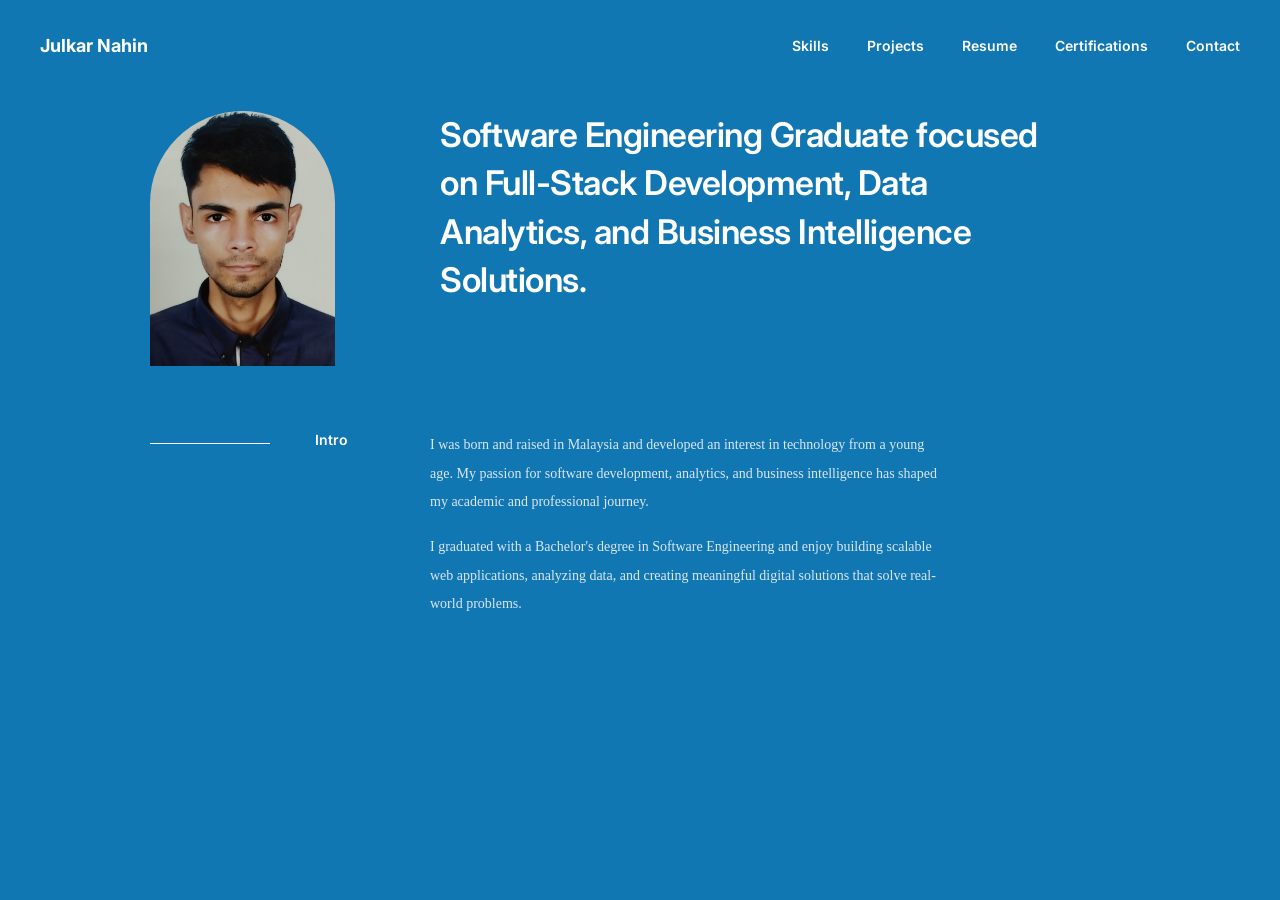
==== index.html @ d0664382 "Initial commit - Portfolio website" ====
<!DOCTYPE html>
<html lang="en">

<head>
    <meta charset="UTF-8">
    <meta name="viewport" content="width=device-width, initial-scale=1.0">
    <title>Julkar Nahin</title>

    <link rel="stylesheet" href="style.css">
</head>

<body>

<div class="wrapper">

    <header>

        <div class="logo">
            Julkar Nahin
        </div>

        <nav>
            <a href="skills.html">Skills</a>
            <a href="projects.html">Projects</a>
            <a href="resume.html">Resume</a>
            <a href="certifications.html">Certifications</a>
            <a href="contact.html">Contact</a>
        </nav>

    </header>

    <main>

        <section class="hero">

            <div class="hero-image">
                <img src="images/profile.jpg" alt="Julkar Nahin">
            </div>

            <div class="hero-text">

                <h1>
                    Software Engineering Graduate focused on Full-Stack Development, Data Analytics, and Business Intelligence Solutions.
                </h1>

            </div>

        </section>

        <section class="intro">

            <div class="line"></div>

            <div class="intro-title">
                Intro
            </div>

            <div class="intro-text">

                <p>
                    I was born and raised in Malaysia and developed an interest in technology from a young age. My passion for software development, analytics, and business intelligence has shaped my academic and professional journey.
                </p>

                <p>
                    I graduated with a Bachelor's degree in Software Engineering and enjoy building scalable web applications, analyzing data, and creating meaningful digital solutions that solve real-world problems.
                </p>

            </div>

        </section>

    </main>

</div>

</body>
</html>
---- style.css ----
@import url('https://fonts.googleapis.com/css2?family=Inter:wght@300;400;500;600;700&display=swap');

*{
    margin:0;
    padding:0;
    box-sizing:border-box;
}

html,
body{
    width:100%;
    height:100%;
}

body{
    background:#1177B3;
    color:#ffffff;
    font-family:'Inter',sans-serif;
    overflow-x:hidden;
}

a{
    text-decoration:none;
    color:white;
}

/* =========================
   WRAPPER
========================= */

.wrapper{
    width:100%;
    max-width:1400px;
    margin:0 auto;
    padding:35px 40px;
    min-height:100vh;
}

/* =========================
   HEADER
========================= */

header{
    display:flex;
    justify-content:space-between;
    align-items:center;
}

.logo{
    font-size:18px;
    font-weight:700;
}

nav{
    display:flex;
    gap:38px;
}

nav a{
    font-size:14px;
    font-weight:600;
}

/* =========================
   HERO SECTION
========================= */

.hero{

    margin-top:55px;

    display:grid;

    grid-template-columns:
    200px
    620px;

    column-gap:90px;

    align-items:start;

    margin-left:110px;
}

.hero-image{

    width:185px;
    height:255px;

    overflow:hidden;

    border-radius:95px 95px 0 0;
}

.hero-image img{

    width:100%;
    height:100%;

    object-fit:cover;
}

.hero-text{

    width:620px;
}

.hero-text h1{

    font-size:34px;
    font-weight:600;

    line-height:1.42;

    letter-spacing:-0.5px;
}

/* =========================
   INTRO SECTION
========================= */

.intro{

    margin-top:65px;

    display:grid;

    grid-template-columns:
    120px
    70px
    520px;

    gap:45px;

    margin-left:110px;
}

.line{

    width:120px;
    height:1px;

    background:white;

    margin-top:12px;
}

.intro-title{

    font-size:14px;
    font-weight:600;
}

.intro-text{

    width:520px;
}

.intro-text p{

    font-family:Georgia, serif;

    font-size:14px;

    line-height:2.05;

    color:#dbe6ef;

    margin-bottom:16px;
}

/* =========================
   TABLET
========================= */

@media(max-width:1100px){

    .hero{
        margin-left:0;
        grid-template-columns:1fr;
        gap:30px;
    }

    .intro{
        margin-left:0;
        grid-template-columns:1fr;
        gap:20px;
    }

    .hero-text,
    .intro-text{
        width:100%;
    }
}

/* =========================
   MOBILE
========================= */

@media(max-width:768px){

    .wrapper{
        padding:20px;
    }

    header{
        flex-direction:column;
        gap:20px;
    }

    nav{
        flex-wrap:wrap;
        justify-content:center;
        gap:15px;
    }

    .hero-image{
        width:180px;
        height:240px;
    }

    .hero-text h1{
        font-size:28px;
        line-height:1.4;
    }

    .intro-text p{
        font-size:15px;
        line-height:1.8;
    }
}
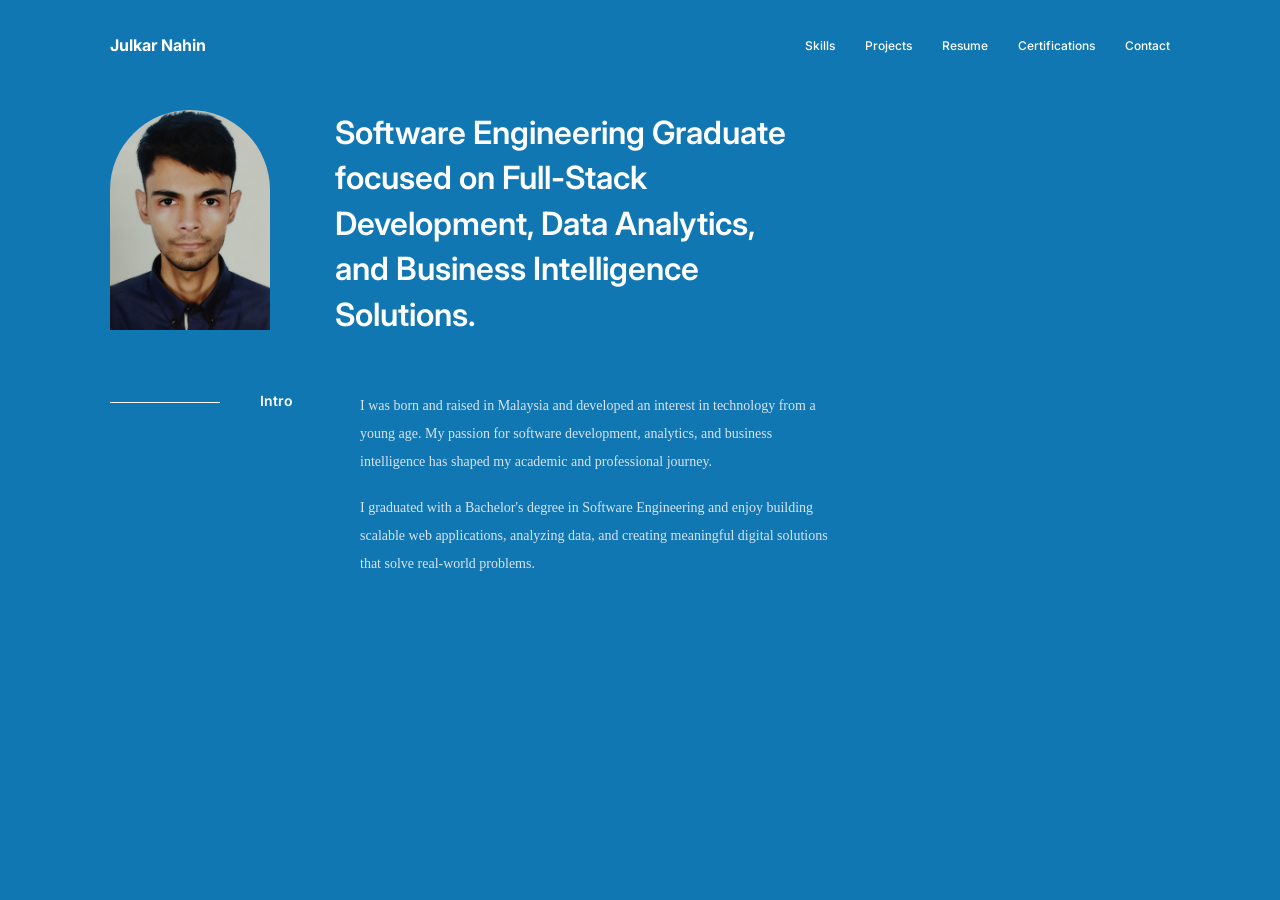
==== commit 5475511c: "Initial commit - Portfolio website" ====
--- a/index.html
+++ b/index.html
@@ -11,67 +11,76 @@
 
 <body>
 
-<div class="wrapper">
+    <div class="wrapper">
 
-    <header>
+        <header>
 
-        <div class="logo">
-            Julkar Nahin
-        </div>
-
-        <nav>
-            <a href="skills.html">Skills</a>
-            <a href="projects.html">Projects</a>
-            <a href="resume.html">Resume</a>
-            <a href="certifications.html">Certifications</a>
-            <a href="contact.html">Contact</a>
-        </nav>
-
-    </header>
-
-    <main>
-
-        <section class="hero">
-
-            <div class="hero-image">
-                <img src="images/profile.jpg" alt="Julkar Nahin">
+            <div class="logo">
+                Julkar Nahin
             </div>
 
-            <div class="hero-text">
+            <nav>
+                <a href="skills.html">Skills</a>
+                <a href="projects.html">Projects</a>
+                <a href="resume.html">Resume</a>
+                <a href="certifications.html">Certifications</a>
+                <a href="contact.html">Contact</a>
+            </nav>
 
-                <h1>
-                    Software Engineering Graduate focused on Full-Stack Development, Data Analytics, and Business Intelligence Solutions.
-                </h1>
+        </header>
 
-            </div>
+        <main>
 
-        </section>
+            <section class="hero">
 
-        <section class="intro">
+                <div class="hero-image">
+                    <img src="images/profile.jpg" alt="Julkar Nahin">
+                </div>
 
-            <div class="line"></div>
+                <div class="hero-text">
 
-            <div class="intro-title">
-                Intro
-            </div>
+                    <h1>
+                        Software Engineering Graduate<br>
+                        focused on Full-Stack<br>
+                        Development, Data Analytics,<br>
+                        and Business Intelligence<br>
+                        Solutions.
+                    </h1>
 
-            <div class="intro-text">
+                </div>
 
-                <p>
-                    I was born and raised in Malaysia and developed an interest in technology from a young age. My passion for software development, analytics, and business intelligence has shaped my academic and professional journey.
-                </p>
+            </section>
 
-                <p>
-                    I graduated with a Bachelor's degree in Software Engineering and enjoy building scalable web applications, analyzing data, and creating meaningful digital solutions that solve real-world problems.
-                </p>
+            <section class="intro">
 
-            </div>
+                <div class="line"></div>
 
-        </section>
+                <div class="intro-title">
+                    Intro
+                </div>
 
-    </main>
+                <div class="intro-text">
 
-</div>
+                    <p>
+                        I was born and raised in Malaysia and developed an interest in technology from a young age.
+                        My passion for software development, analytics, and business intelligence has shaped my
+                        academic and professional journey.
+                    </p>
+
+                    <p>
+                        I graduated with a Bachelor's degree in Software Engineering and enjoy building scalable web
+                        applications, analyzing data, and creating meaningful digital solutions that solve real-world
+                        problems.
+                    </p>
+
+                </div>
+
+            </section>
+
+        </main>
+
+    </div>
 
 </body>
+
 </html>
--- a/style.css
+++ b/style.css
@@ -6,17 +6,11 @@
     box-sizing:border-box;
 }
 
-html,
-body{
-    width:100%;
-    height:100%;
-}
-
 body{
     background:#1177B3;
-    color:#ffffff;
+    color:white;
     font-family:'Inter',sans-serif;
-    overflow-x:hidden;
+    min-height:100vh;
 }
 
 a{
@@ -25,15 +19,14 @@
 }
 
 /* =========================
-   WRAPPER
+   CONTAINER
 ========================= */
 
 .wrapper{
     width:100%;
-    max-width:1400px;
+    max-width:1100px;
     margin:0 auto;
-    padding:35px 40px;
-    min-height:100vh;
+    padding:35px 20px;
 }
 
 /* =========================
@@ -47,22 +40,22 @@
 }
 
 .logo{
-    font-size:18px;
+    font-size:16px;
     font-weight:700;
 }
 
 nav{
     display:flex;
-    gap:38px;
+    gap:30px;
 }
 
 nav a{
-    font-size:14px;
-    font-weight:600;
-}
-
-/* =========================
-   HERO SECTION
+    font-size:12px;
+    font-weight:500;
+}
+
+/* =========================
+   HERO
 ========================= */
 
 .hero{
@@ -72,77 +65,69 @@
     display:grid;
 
     grid-template-columns:
-    200px
-    620px;
-
-    column-gap:90px;
+    170px
+    520px;
+
+    column-gap:55px;
 
     align-items:start;
-
-    margin-left:110px;
 }
 
 .hero-image{
 
-    width:185px;
-    height:255px;
+    width:160px;
+    height:220px;
+
+    border-radius:80px 80px 0 0;
 
     overflow:hidden;
-
-    border-radius:95px 95px 0 0;
 }
 
 .hero-image img{
 
     width:100%;
     height:100%;
-
     object-fit:cover;
 }
 
 .hero-text{
 
-    width:620px;
+    width:520px;
 }
 
 .hero-text h1{
 
-    font-size:34px;
+    font-size:32px;
     font-weight:600;
-
     line-height:1.42;
-
-    letter-spacing:-0.5px;
-}
-
-/* =========================
-   INTRO SECTION
+}
+
+/* =========================
+   INTRO
 ========================= */
 
 .intro{
 
-    margin-top:65px;
+    margin-top:55px;
 
     display:grid;
 
     grid-template-columns:
     120px
     70px
-    520px;
-
-    gap:45px;
-
-    margin-left:110px;
+    470px;
+
+    gap:30px;
 }
 
 .line{
 
-    width:120px;
+    width:110px;
     height:1px;
 
     background:white;
 
-    margin-top:12px;
+    margin-top:10px;
 }
 
 .intro-title{
@@ -153,43 +138,45 @@
 
 .intro-text{
 
-    width:520px;
+    width:470px;
 }
 
 .intro-text p{
 
     font-family:Georgia, serif;
-
     font-size:14px;
-
-    line-height:2.05;
-
-    color:#dbe6ef;
-
-    margin-bottom:16px;
+    line-height:2;
+    color:#D8E3EC;
+
+    margin-bottom:18px;
 }
 
 /* =========================
    TABLET
 ========================= */
 
-@media(max-width:1100px){
+@media(max-width:1000px){
+
+    .wrapper{
+        max-width:90%;
+    }
 
     .hero{
-        margin-left:0;
         grid-template-columns:1fr;
         gap:30px;
     }
 
+    .hero-text{
+        width:auto;
+    }
+
     .intro{
-        margin-left:0;
         grid-template-columns:1fr;
         gap:20px;
     }
 
-    .hero-text,
     .intro-text{
-        width:100%;
+        width:auto;
     }
 }
 
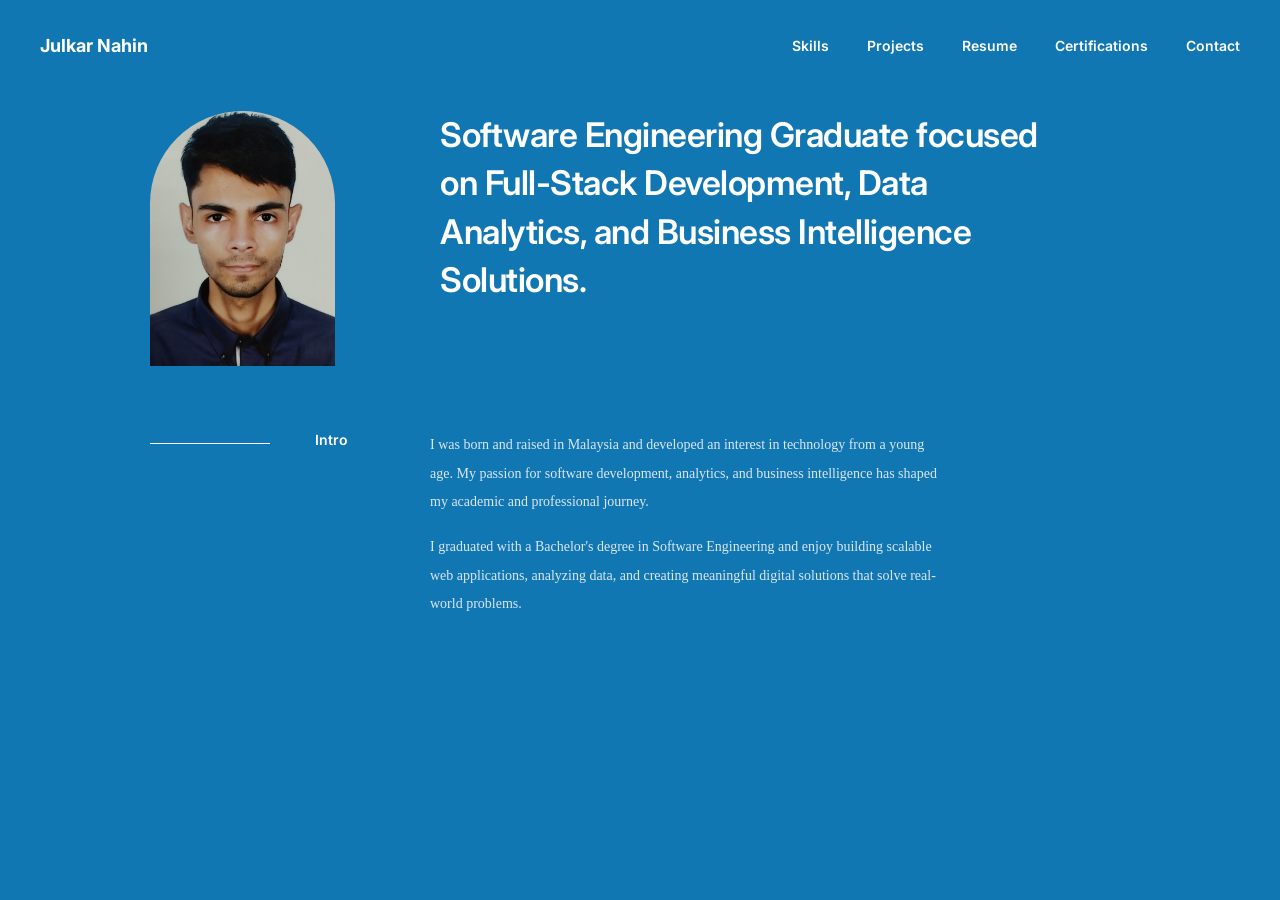
==== commit a277cffe: "Initial commit - Portfolio website" ====
--- a/index.html
+++ b/index.html
@@ -11,76 +11,67 @@
 
 <body>
 
-    <div class="wrapper">
+<div class="wrapper">
 
-        <header>
+    <header>
 
-            <div class="logo">
-                Julkar Nahin
+        <div class="logo">
+            Julkar Nahin
+        </div>
+
+        <nav>
+            <a href="skills.html">Skills</a>
+            <a href="projects.html">Projects</a>
+            <a href="resume.html">Resume</a>
+            <a href="certifications.html">Certifications</a>
+            <a href="contact.html">Contact</a>
+        </nav>
+
+    </header>
+
+    <main>
+
+        <section class="hero">
+
+            <div class="hero-image">
+                <img src="images/profile.jpg" alt="Julkar Nahin">
             </div>
 
-            <nav>
-                <a href="skills.html">Skills</a>
-                <a href="projects.html">Projects</a>
-                <a href="resume.html">Resume</a>
-                <a href="certifications.html">Certifications</a>
-                <a href="contact.html">Contact</a>
-            </nav>
+            <div class="hero-text">
 
-        </header>
+                <h1>
+                    Software Engineering Graduate focused on Full-Stack Development, Data Analytics, and Business Intelligence Solutions.
+                </h1>
 
-        <main>
+            </div>
 
-            <section class="hero">
+        </section>
 
-                <div class="hero-image">
-                    <img src="images/profile.jpg" alt="Julkar Nahin">
-                </div>
+        <section class="intro">
 
-                <div class="hero-text">
+            <div class="line"></div>
 
-                    <h1>
-                        Software Engineering Graduate<br>
-                        focused on Full-Stack<br>
-                        Development, Data Analytics,<br>
-                        and Business Intelligence<br>
-                        Solutions.
-                    </h1>
+            <div class="intro-title">
+                Intro
+            </div>
 
-                </div>
+            <div class="intro-text">
 
-            </section>
+                <p>
+                    I was born and raised in Malaysia and developed an interest in technology from a young age. My passion for software development, analytics, and business intelligence has shaped my academic and professional journey.
+                </p>
 
-            <section class="intro">
+                <p>
+                    I graduated with a Bachelor's degree in Software Engineering and enjoy building scalable web applications, analyzing data, and creating meaningful digital solutions that solve real-world problems.
+                </p>
 
-                <div class="line"></div>
+            </div>
 
-                <div class="intro-title">
-                    Intro
-                </div>
+        </section>
 
-                <div class="intro-text">
+    </main>
 
-                    <p>
-                        I was born and raised in Malaysia and developed an interest in technology from a young age.
-                        My passion for software development, analytics, and business intelligence has shaped my
-                        academic and professional journey.
-                    </p>
-
-                    <p>
-                        I graduated with a Bachelor's degree in Software Engineering and enjoy building scalable web
-                        applications, analyzing data, and creating meaningful digital solutions that solve real-world
-                        problems.
-                    </p>
-
-                </div>
-
-            </section>
-
-        </main>
-
-    </div>
+</div>
 
 </body>
-
 </html>
--- a/style.css
+++ b/style.css
@@ -6,11 +6,17 @@
     box-sizing:border-box;
 }
 
+html,
+body{
+    width:100%;
+    height:100%;
+}
+
 body{
     background:#1177B3;
-    color:white;
+    color:#ffffff;
     font-family:'Inter',sans-serif;
-    min-height:100vh;
+    overflow-x:hidden;
 }
 
 a{
@@ -19,14 +25,15 @@
 }
 
 /* =========================
-   CONTAINER
+   WRAPPER
 ========================= */
 
 .wrapper{
     width:100%;
-    max-width:1100px;
+    max-width:1400px;
     margin:0 auto;
-    padding:35px 20px;
+    padding:35px 40px;
+    min-height:100vh;
 }
 
 /* =========================
@@ -40,22 +47,22 @@
 }
 
 .logo{
-    font-size:16px;
+    font-size:18px;
     font-weight:700;
 }
 
 nav{
     display:flex;
-    gap:30px;
+    gap:38px;
 }
 
 nav a{
-    font-size:12px;
-    font-weight:500;
-}
-
-/* =========================
-   HERO
+    font-size:14px;
+    font-weight:600;
+}
+
+/* =========================
+   HERO SECTION
 ========================= */
 
 .hero{
@@ -65,69 +72,77 @@
     display:grid;
 
     grid-template-columns:
-    170px
-    520px;
-
-    column-gap:55px;
+    200px
+    620px;
+
+    column-gap:90px;
 
     align-items:start;
+
+    margin-left:110px;
 }
 
 .hero-image{
 
-    width:160px;
-    height:220px;
-
-    border-radius:80px 80px 0 0;
+    width:185px;
+    height:255px;
 
     overflow:hidden;
+
+    border-radius:95px 95px 0 0;
 }
 
 .hero-image img{
 
     width:100%;
     height:100%;
+
     object-fit:cover;
 }
 
 .hero-text{
 
-    width:520px;
+    width:620px;
 }
 
 .hero-text h1{
 
-    font-size:32px;
+    font-size:34px;
     font-weight:600;
+
     line-height:1.42;
-}
-
-/* =========================
-   INTRO
+
+    letter-spacing:-0.5px;
+}
+
+/* =========================
+   INTRO SECTION
 ========================= */
 
 .intro{
 
-    margin-top:55px;
+    margin-top:65px;
 
     display:grid;
 
     grid-template-columns:
     120px
     70px
-    470px;
-
-    gap:30px;
+    520px;
+
+    gap:45px;
+
+    margin-left:110px;
 }
 
 .line{
 
-    width:110px;
+    width:120px;
     height:1px;
 
     background:white;
 
-    margin-top:10px;
+    margin-top:12px;
 }
 
 .intro-title{
@@ -138,45 +153,43 @@
 
 .intro-text{
 
-    width:470px;
+    width:520px;
 }
 
 .intro-text p{
 
     font-family:Georgia, serif;
+
     font-size:14px;
-    line-height:2;
-    color:#D8E3EC;
-
-    margin-bottom:18px;
+
+    line-height:2.05;
+
+    color:#dbe6ef;
+
+    margin-bottom:16px;
 }
 
 /* =========================
    TABLET
 ========================= */
 
-@media(max-width:1000px){
-
-    .wrapper{
-        max-width:90%;
-    }
+@media(max-width:1100px){
 
     .hero{
+        margin-left:0;
         grid-template-columns:1fr;
         gap:30px;
     }
 
-    .hero-text{
-        width:auto;
-    }
-
     .intro{
+        margin-left:0;
         grid-template-columns:1fr;
         gap:20px;
     }
 
+    .hero-text,
     .intro-text{
-        width:auto;
+        width:100%;
     }
 }
 
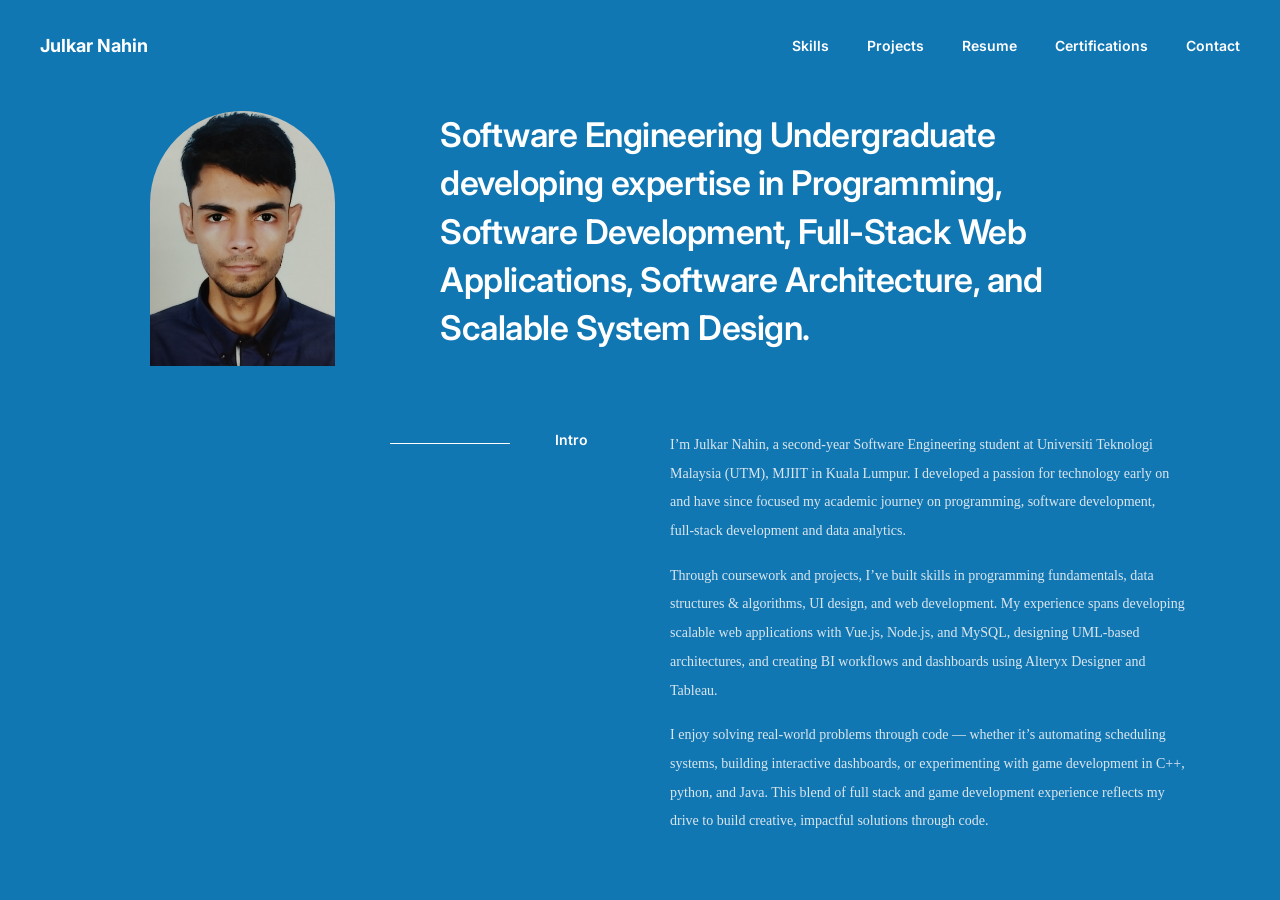
==== commit 1a47c115: "Initial commit - Portfolio website" ====
--- a/index.html
+++ b/index.html
@@ -40,7 +40,7 @@
             <div class="hero-text">
 
                 <h1>
-                    Software Engineering Graduate focused on Full-Stack Development, Data Analytics, and Business Intelligence Solutions.
+                    Software Engineering Undergraduate developing expertise in Programming, Software Development, Full-Stack Web Applications, Software Architecture, and Scalable System Design.
                 </h1>
 
             </div>
@@ -58,13 +58,17 @@
             <div class="intro-text">
 
                 <p>
-                    I was born and raised in Malaysia and developed an interest in technology from a young age. My passion for software development, analytics, and business intelligence has shaped my academic and professional journey.
+                    I’m Julkar Nahin, a second‑year Software Engineering student at Universiti Teknologi Malaysia (UTM), MJIIT in Kuala Lumpur. I developed a passion for technology early on and have since focused my academic journey on programming, software development, full‑stack development and data analytics.
                 </p>
 
                 <p>
-                    I graduated with a Bachelor's degree in Software Engineering and enjoy building scalable web applications, analyzing data, and creating meaningful digital solutions that solve real-world problems.
+                    Through coursework and projects, I’ve built skills in programming fundamentals, data structures & algorithms, UI design, and web development. My experience spans developing scalable web applications with Vue.js, Node.js, and MySQL, designing UML‑based architectures, and creating BI workflows and dashboards using Alteryx Designer and Tableau.
                 </p>
 
+                <p>
+                    I enjoy solving real‑world problems through code — whether it’s automating scheduling systems, building interactive dashboards, or experimenting with game development in C++, python, and Java. This blend of full stack and game development experience reflects my drive to build creative, impactful solutions through code.
+                </p>
+                
             </div>
 
         </section>
--- a/style.css
+++ b/style.css
@@ -132,7 +132,7 @@
 
     gap:45px;
 
-    margin-left:110px;
+    margin-left:350px;
 }
 
 .line{
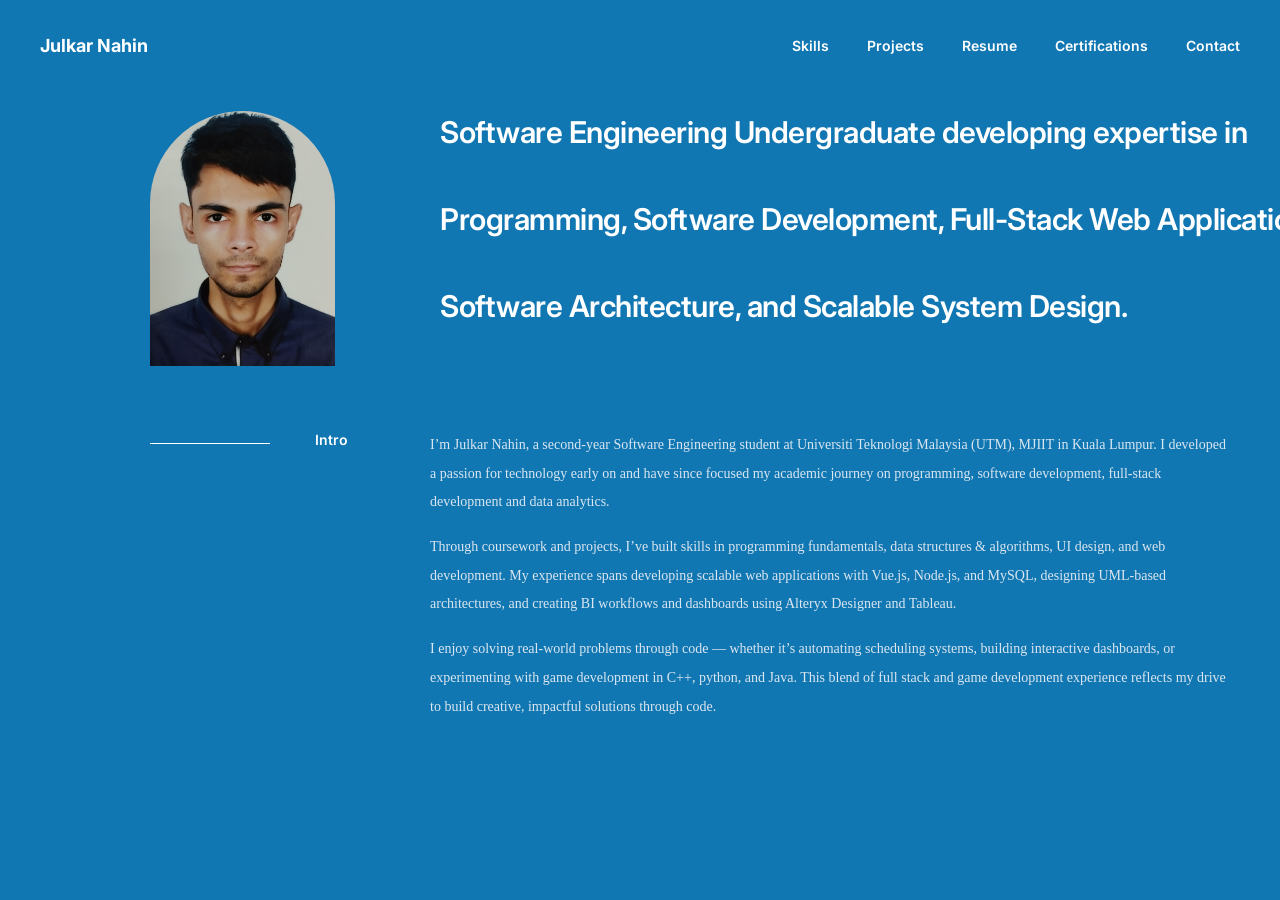
==== commit fb64f2e4: "Initial commit - Portfolio website" ====
--- a/index.html
+++ b/index.html
@@ -40,7 +40,9 @@
             <div class="hero-text">
 
                 <h1>
-                    Software Engineering Undergraduate developing expertise in Programming, Software Development, Full-Stack Web Applications, Software Architecture, and Scalable System Design.
+                    Software Engineering Undergraduate developing expertise in<br><br>
+                    Programming, Software Development, Full-Stack Web Applications,<br><br>
+                    Software Architecture, and Scalable System Design.
                 </h1>
 
             </div>
@@ -68,7 +70,7 @@
                 <p>
                     I enjoy solving real‑world problems through code — whether it’s automating scheduling systems, building interactive dashboards, or experimenting with game development in C++, python, and Java. This blend of full stack and game development experience reflects my drive to build creative, impactful solutions through code.
                 </p>
-                
+
             </div>
 
         </section>
--- a/style.css
+++ b/style.css
@@ -73,7 +73,7 @@
 
     grid-template-columns:
     200px
-    620px;
+    950px;
 
     column-gap:90px;
 
@@ -102,15 +102,15 @@
 
 .hero-text{
 
-    width:620px;
+    width:950px;
 }
 
 .hero-text h1{
 
-    font-size:34px;
+    font-size:30px;
     font-weight:600;
 
-    line-height:1.42;
+    line-height:1.45;
 
     letter-spacing:-0.5px;
 }
@@ -128,11 +128,11 @@
     grid-template-columns:
     120px
     70px
-    520px;
+    800px;
 
     gap:45px;
 
-    margin-left:350px;
+    margin-left:110px;
 }
 
 .line{
@@ -153,7 +153,7 @@
 
 .intro-text{
 
-    width:520px;
+    width:800px;
 }
 
 .intro-text p{
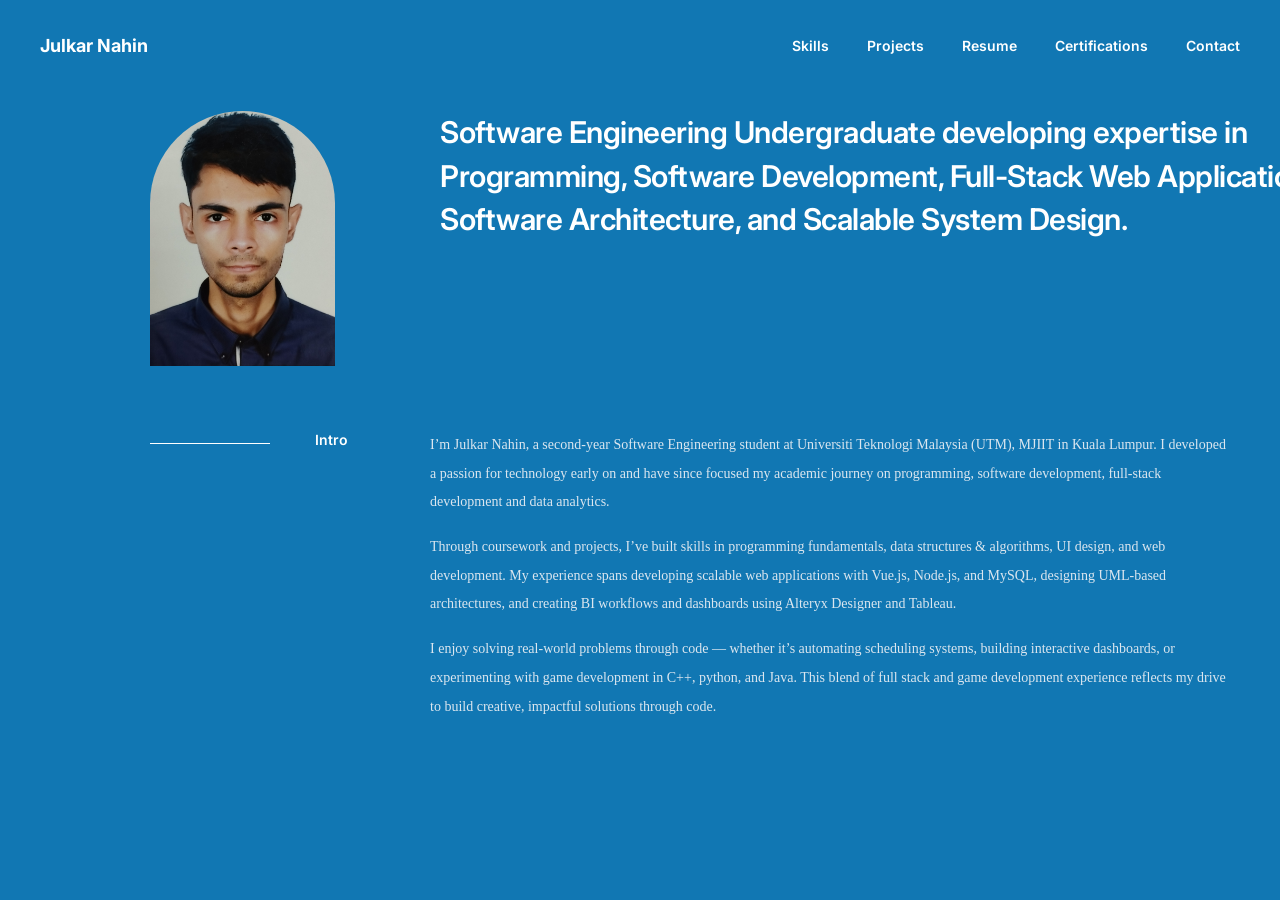
==== commit f1e7d3e2: "Initial commit - Portfolio website" ====
--- a/index.html
+++ b/index.html
@@ -40,9 +40,7 @@
             <div class="hero-text">
 
                 <h1>
-                    Software Engineering Undergraduate developing expertise in<br><br>
-                    Programming, Software Development, Full-Stack Web Applications,<br><br>
-                    Software Architecture, and Scalable System Design.
+                    Software Engineering Undergraduate developing expertise in Programming, Software Development, Full-Stack Web Applications, Software Architecture, and Scalable System Design.
                 </h1>
 
             </div>
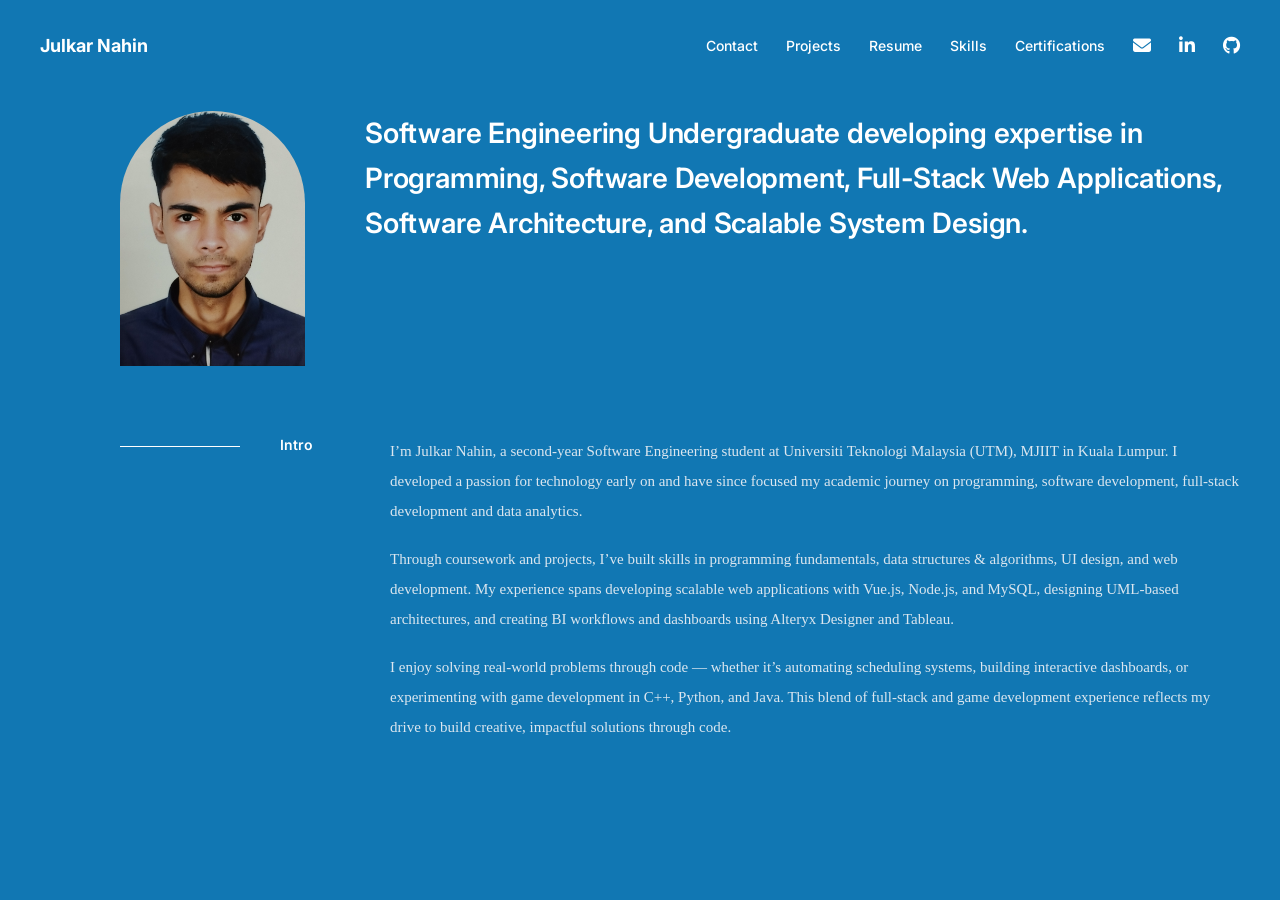
==== commit 5a5bc91f: "Initial commit - Portfolio website" ====
--- a/index.html
+++ b/index.html
@@ -7,6 +7,9 @@
     <title>Julkar Nahin</title>
 
     <link rel="stylesheet" href="style.css">
+
+    <link rel="stylesheet"
+    href="https://cdnjs.cloudflare.com/ajax/libs/font-awesome/6.5.1/css/all.min.css">
 </head>
 
 <body>
@@ -20,11 +23,25 @@
         </div>
 
         <nav>
-            <a href="skills.html">Skills</a>
+
+            <a href="contact.html">Contact</a>
             <a href="projects.html">Projects</a>
             <a href="resume.html">Resume</a>
+            <a href="skills.html">Skills</a>
             <a href="certifications.html">Certifications</a>
-            <a href="contact.html">Contact</a>
+
+            <a href="mailto:julkarnahin615@gmail.com" target="_blank" aria-label="Email">
+                <i class="fa-solid fa-envelope"></i>
+            </a>
+
+            <a href="https://linkedin.com/in/julkar-nahin" target="_blank" aria-label="LinkedIn">
+                <i class="fa-brands fa-linkedin-in"></i>
+            </a>
+
+            <a href="https://github.com/JulkarNahin" target="_blank" aria-label="GitHub">
+                <i class="fa-brands fa-github"></i>
+            </a>
+
         </nav>
 
     </header>
@@ -58,15 +75,15 @@
             <div class="intro-text">
 
                 <p>
-                    I’m Julkar Nahin, a second‑year Software Engineering student at Universiti Teknologi Malaysia (UTM), MJIIT in Kuala Lumpur. I developed a passion for technology early on and have since focused my academic journey on programming, software development, full‑stack development and data analytics.
+                    I’m Julkar Nahin, a second-year Software Engineering student at Universiti Teknologi Malaysia (UTM), MJIIT in Kuala Lumpur. I developed a passion for technology early on and have since focused my academic journey on programming, software development, full-stack development and data analytics.
                 </p>
 
                 <p>
-                    Through coursework and projects, I’ve built skills in programming fundamentals, data structures & algorithms, UI design, and web development. My experience spans developing scalable web applications with Vue.js, Node.js, and MySQL, designing UML‑based architectures, and creating BI workflows and dashboards using Alteryx Designer and Tableau.
+                    Through coursework and projects, I’ve built skills in programming fundamentals, data structures & algorithms, UI design, and web development. My experience spans developing scalable web applications with Vue.js, Node.js, and MySQL, designing UML-based architectures, and creating BI workflows and dashboards using Alteryx Designer and Tableau.
                 </p>
 
                 <p>
-                    I enjoy solving real‑world problems through code — whether it’s automating scheduling systems, building interactive dashboards, or experimenting with game development in C++, python, and Java. This blend of full stack and game development experience reflects my drive to build creative, impactful solutions through code.
+                    I enjoy solving real-world problems through code — whether it’s automating scheduling systems, building interactive dashboards, or experimenting with game development in C++, Python, and Java. This blend of full-stack and game development experience reflects my drive to build creative, impactful solutions through code.
                 </p>
 
             </div>
--- a/style.css
+++ b/style.css
@@ -9,7 +9,7 @@
 html,
 body{
     width:100%;
-    height:100%;
+    min-height:100%;
 }
 
 body{
@@ -53,12 +53,23 @@
 
 nav{
     display:flex;
-    gap:38px;
+    align-items:center;
+    gap:28px;
 }
 
 nav a{
+    color:white;
     font-size:14px;
-    font-weight:600;
+    font-weight:500;
+    transition:0.3s ease;
+}
+
+nav a:hover{
+    opacity:0.8;
+}
+
+nav i{
+    font-size:18px;
 }
 
 /* =========================
@@ -72,47 +83,38 @@
     display:grid;
 
     grid-template-columns:
-    200px
-    950px;
-
-    column-gap:90px;
+    185px
+    1fr;
+
+    column-gap:60px;
 
     align-items:start;
 
-    margin-left:110px;
+    margin-left:80px;
 }
 
 .hero-image{
-
     width:185px;
     height:255px;
-
     overflow:hidden;
-
     border-radius:95px 95px 0 0;
 }
 
 .hero-image img{
-
     width:100%;
     height:100%;
-
     object-fit:cover;
 }
 
 .hero-text{
-
-    width:950px;
+    max-width:950px;
 }
 
 .hero-text h1{
-
-    font-size:30px;
+    font-size:28px;
     font-weight:600;
-
-    line-height:1.45;
-
-    letter-spacing:-0.5px;
+    line-height:1.6;
+    letter-spacing:-0.2px;
 }
 
 /* =========================
@@ -121,52 +123,42 @@
 
 .intro{
 
-    margin-top:65px;
+    margin-top:70px;
 
     display:grid;
 
     grid-template-columns:
     120px
     70px
-    800px;
-
-    gap:45px;
-
-    margin-left:110px;
+    1fr;
+
+    gap:40px;
+
+    margin-left:80px;
 }
 
 .line{
-
     width:120px;
     height:1px;
-
     background:white;
-
-    margin-top:12px;
+    margin-top:10px;
 }
 
 .intro-title{
-
     font-size:14px;
     font-weight:600;
 }
 
 .intro-text{
-
-    width:800px;
+    max-width:850px;
 }
 
 .intro-text p{
-
     font-family:Georgia, serif;
-
-    font-size:14px;
-
-    line-height:2.05;
-
+    font-size:15px;
+    line-height:2;
     color:#dbe6ef;
-
-    margin-bottom:16px;
+    margin-bottom:18px;
 }
 
 /* =========================
@@ -189,7 +181,7 @@
 
     .hero-text,
     .intro-text{
-        width:100%;
+        max-width:100%;
     }
 }
 
@@ -214,14 +206,23 @@
         gap:15px;
     }
 
+    .hero{
+        margin-left:0;
+        margin-top:40px;
+    }
+
     .hero-image{
         width:180px;
         height:240px;
     }
 
     .hero-text h1{
-        font-size:28px;
-        line-height:1.4;
+        font-size:24px;
+        line-height:1.5;
+    }
+
+    .intro{
+        margin-left:0;
     }
 
     .intro-text p{
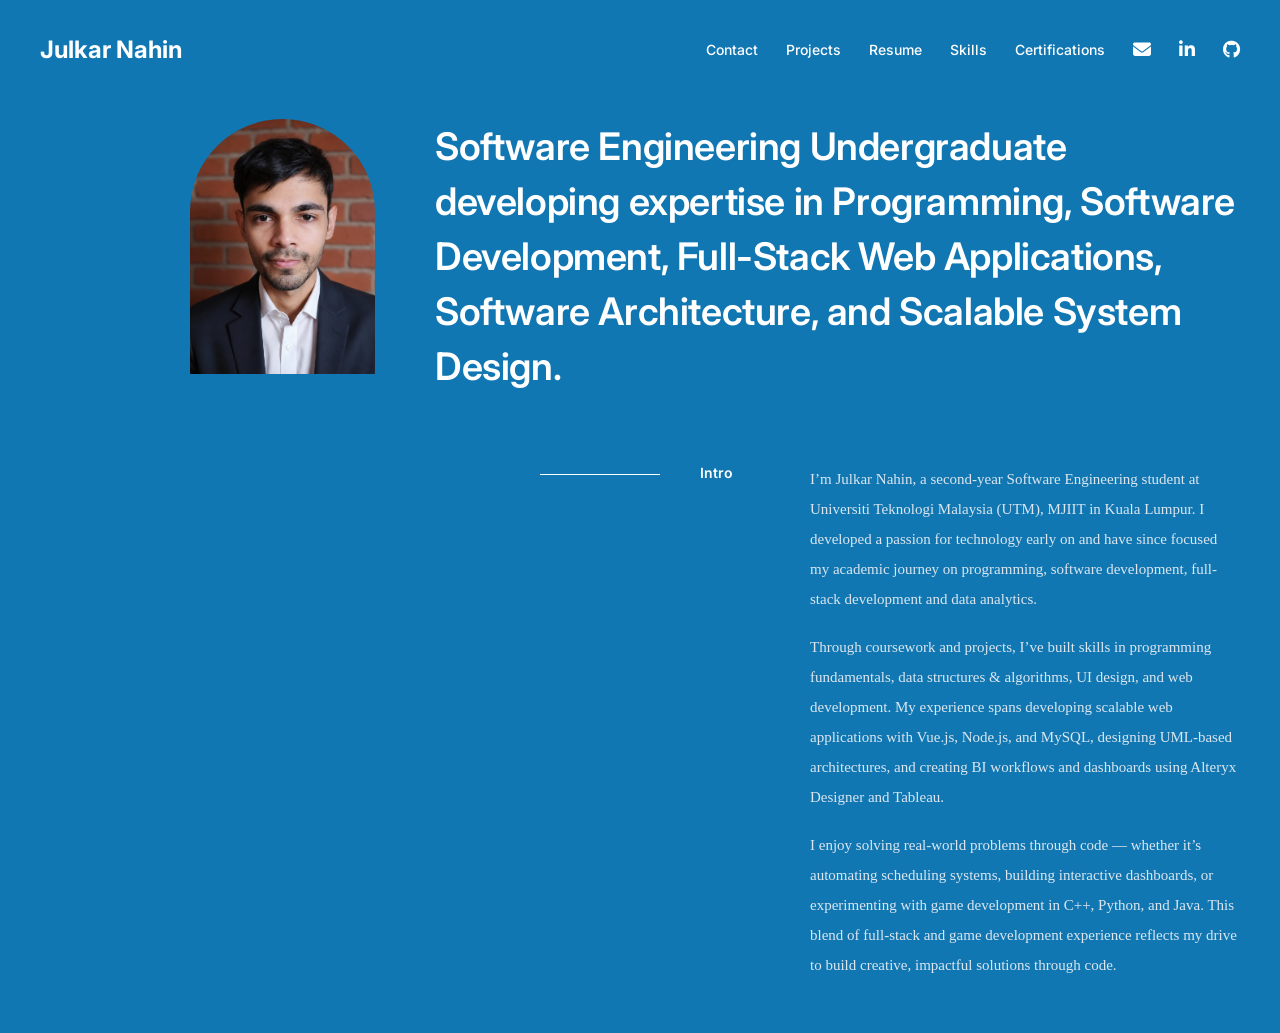
==== commit f503840c: "Initial portfolio upload" ====
--- a/index.html
+++ b/index.html
@@ -51,7 +51,7 @@
         <section class="hero">
 
             <div class="hero-image">
-                <img src="images/profile.jpg" alt="Julkar Nahin">
+                <img src="images/profile.png" alt="Julkar Nahin">
             </div>
 
             <div class="hero-text">
--- a/style.css
+++ b/style.css
@@ -47,7 +47,7 @@
 }
 
 .logo{
-    font-size:18px;
+    font-size:24px;
     font-weight:700;
 }
 
@@ -90,7 +90,7 @@
 
     align-items:start;
 
-    margin-left:80px;
+    margin-left:150px;
 }
 
 .hero-image{
@@ -107,14 +107,14 @@
 }
 
 .hero-text{
-    max-width:950px;
+    max-width:850px;
 }
 
 .hero-text h1{
-    font-size:28px;
-    font-weight:600;
-    line-height:1.6;
-    letter-spacing:-0.2px;
+    font-size:38px;
+    font-weight:600;
+    line-height:1.45;
+    letter-spacing:-0.4px;
 }
 
 /* =========================
@@ -134,7 +134,7 @@
 
     gap:40px;
 
-    margin-left:80px;
+    margin-left:500px;
 }
 
 .line{
@@ -162,6 +162,410 @@
 }
 
 /* =========================
+   RESUME PAGE
+========================= */
+
+.resume-page{
+    margin-top:60px;
+    margin-left:80px;
+}
+
+.resume-header{
+    display:flex;
+    align-items:center;
+    gap:40px;
+    margin-bottom:35px;
+}
+
+.resume-title{
+    font-size:14px;
+    font-weight:600;
+}
+
+.resume-viewer{
+    width:100%;
+    max-width:1000px;
+    height:80vh;
+
+    background:white;
+
+    border-radius:8px;
+
+    overflow:hidden;
+}
+
+.resume-viewer iframe{
+    width:100%;
+    height:100%;
+    border:none;
+}
+
+@media(max-width:1100px){
+
+    .resume-page{
+        margin-left:0;
+    }
+
+    .resume-viewer{
+        height:75vh;
+    }
+}
+
+@media(max-width:768px){
+
+    .resume-viewer{
+        height:70vh;
+    }
+}
+
+/* =========================
+   PROJECTS PAGE
+========================= */
+/*
+.projects-page{
+    margin-top:60px;
+    margin-left:140px;
+    margin-bottom:80px;
+}
+
+.project-card{
+    margin-bottom:60px;
+    max-width:1000px;
+}
+
+.project-image{
+    width:100%;
+    height:320px;
+
+    background:rgba(255,255,255,0.08);
+
+    border:2px dashed rgba(255,255,255,0.3);
+
+    border-radius:10px;
+
+    display:flex;
+    justify-content:center;
+    align-items:center;
+
+    font-size:18px;
+    color:#dbe6ef;
+
+    margin-bottom:25px;
+}
+
+.project-content h2{
+    font-size:28px;
+    margin-bottom:10px;
+}
+
+.project-tech{
+    color:#dbe6ef;
+    font-size:15px;
+    margin-bottom:20px;
+}
+
+.project-content ul{
+    padding-left:20px;
+}
+
+.project-content li{
+    color:#dbe6ef;
+    line-height:1.9;
+    margin-bottom:8px;
+}
+
+@media(max-width:1100px){
+
+    .projects-page{
+        margin-left:0;
+    }
+}
+*/
+
+/* =========================
+   PROJECTS PAGE
+========================= */
+
+.projects-page {
+    margin-top: 60px;
+    margin-left: 140px;
+    margin-bottom: 80px;
+}
+
+.project-card {
+    margin-bottom: 60px;
+    max-width: 1000px;
+    text-align: center; /* center everything */
+}
+
+/* GIF / Screenshot */
+.project-visual img {
+    width: 100%;
+    max-width: 600px;
+    border: 2px solid #ccc;
+    border-radius: 10px;
+    margin-bottom: 20px;
+}
+
+/* Demo + GitHub buttons */
+.project-links {
+    margin: 15px 0;
+}
+
+.project-links .btn {
+    display: inline-block;
+    margin: 0 10px;
+    padding: 10px 20px;
+    background: #0077cc;
+    color: #fff;
+    text-decoration: none;
+    border-radius: 5px;
+    transition: background 0.3s;
+}
+
+.project-links .btn:hover {
+    background: #005fa3;
+}
+
+/* Project content */
+.project-content h2 {
+    font-size: 28px;
+    margin-bottom: 10px;
+    color: #fff;
+}
+
+.project-tech {
+    color: #dbe6ef;
+    font-size: 15px;
+    margin-bottom: 20px;
+    font-style: italic;
+}
+
+.project-content p {
+    color: #dbe6ef;
+    line-height: 1.8;
+    margin-bottom: 8px;
+    font-size: 16px;
+}
+
+/* Responsive */
+@media (max-width: 1100px) {
+    .projects-page {
+        margin-left: 0;
+    }
+}
+
+/* =========================
+   CERTIFICATIONS PAGE
+========================= */
+
+.certifications-page{
+    margin-top:60px;
+    margin-left:140px;
+}
+
+.awards-page{
+    margin-top:80px;
+    margin-left:140px;
+    margin-bottom:80px;
+}
+
+.pdf-grid{
+    display:grid;
+    grid-template-columns:repeat(2,1fr);
+    gap:40px;
+    max-width:1100px;
+}
+
+.pdf-card{
+    background:rgba(255,255,255,0.08);
+    border-radius:12px;
+    padding:20px;
+    overflow:hidden;
+    transition:0.3s ease;
+}
+
+.pdf-card:hover{
+    transform:translateY(-6px);
+}
+
+.pdf-card a{
+    display:block;
+}
+
+.pdf-card img{
+    width:100%;
+    height:auto;
+    max-height:500px;
+    object-fit:contain;
+    border-radius:8px;
+    display:block;
+}
+
+.pdf-card h3{
+    margin-top:15px;
+    font-size:18px;
+    font-weight:600;
+}
+
+.pdf-card p{
+    margin-top:8px;
+    color:#dbe6ef;
+    font-size:14px;
+}
+
+@media(max-width:1100px){
+
+    .certifications-page,
+    .awards-page{
+        margin-left:0;
+    }
+
+    .pdf-grid{
+        grid-template-columns:1fr;
+    }
+}
+
+@media(max-width:768px){
+
+    .pdf-grid{
+        grid-template-columns:1fr;
+    }
+
+    .pdf-card img{
+        height:220px;
+    }
+}
+
+.pdf-btn{
+    display:inline-block;
+    margin-top:15px;
+    padding:10px 18px;
+
+    background:white;
+    color:#1177B3;
+
+    border-radius:6px;
+    font-size:14px;
+    font-weight:600;
+
+    transition:0.3s;
+}
+
+.pdf-btn:hover{
+    background:#e8eef4;
+}
+
+/* =========================
+   CONTACT PAGE
+========================= */
+
+.contact-page{
+    margin-top:60px;
+    margin-left:80px;
+}
+
+.contact-header{
+    display:flex;
+    align-items:center;
+    gap:40px;
+    margin-bottom:50px;
+}
+
+.contact-title{
+    font-size:14px;
+    font-weight:600;
+}
+
+.contact-content{
+    max-width:900px;
+}
+
+.contact-item{
+    display:flex;
+    gap:50px;
+    padding:20px 0;
+    border-bottom:1px solid rgba(255,255,255,0.2);
+}
+
+.contact-item span{
+    min-width:120px;
+    font-size:14px;
+    font-weight:600;
+}
+
+.contact-item a{
+    color:#dbe6ef;
+    font-size:15px;
+    transition:0.3s;
+}
+
+.contact-item a:hover{
+    color:white;
+}
+
+@media(max-width:768px){
+
+    .contact-page{
+        margin-left:0;
+    }
+
+    .contact-item{
+        flex-direction:column;
+        gap:10px;
+    }
+}
+
+/* =========================
+   SKILLS PAGE
+========================= */
+
+.skills-page{
+    margin-top:60px;
+    margin-left:140px;
+}
+
+.skills-header{
+    display:flex;
+    align-items:center;
+    gap:40px;
+    margin-bottom:50px;
+}
+
+.skills-title{
+    font-size:14px;
+    font-weight:600;
+}
+
+.skills-content{
+    max-width:900px;
+}
+
+.skill-group{
+    margin-bottom:45px;
+}
+
+.skill-group h3{
+    font-size:20px;
+    font-weight:600;
+    margin-bottom:12px;
+}
+
+.skill-group p{
+    font-family:Georgia, serif;
+    font-size:16px;
+    line-height:1.9;
+    color:#dbe6ef;
+}
+
+@media(max-width:1100px){
+
+    .skills-page{
+        margin-left:0;
+    }
+}
+
+/* =========================
    TABLET
 ========================= */
 
@@ -209,6 +613,8 @@
     .hero{
         margin-left:0;
         margin-top:40px;
+        grid-template-columns:1fr;
+        gap:25px;
     }
 
     .hero-image{
@@ -216,6 +622,11 @@
         height:240px;
     }
 
+    .hero-text{
+        margin-left:0;
+        max-width:100%;
+    }
+
     .hero-text h1{
         font-size:24px;
         line-height:1.5;
@@ -223,10 +634,67 @@
 
     .intro{
         margin-left:0;
+        grid-template-columns:1fr;
+        gap:15px;
+    }
+
+    .line{
+        width:100px;
+    }
+
+    .intro-text{
+        max-width:100%;
     }
 
     .intro-text p{
         font-size:15px;
         line-height:1.8;
     }
+
+    /* Skills */
+    .skills-page{
+        margin-left:0;
+    }
+
+    /* Projects */
+    .projects-page{
+        margin-left:0;
+    }
+
+    .project-image{
+        height:220px;
+    }
+
+    /* Resume */
+    .resume-page{
+        margin-left:0;
+    }
+
+    .resume-viewer{
+        height:600px;
+    }
+
+    /* Certifications */
+    .certifications-page,
+    .awards-page{
+        margin-left:0;
+    }
+
+    .pdf-grid{
+        grid-template-columns:1fr;
+    }
+
+    .pdf-card iframe{
+        height:350px;
+    }
+
+    /* Contact */
+    .contact-page{
+        margin-left:0;
+    }
+
+    .contact-item{
+        flex-direction:column;
+        gap:10px;
+    }
 }
